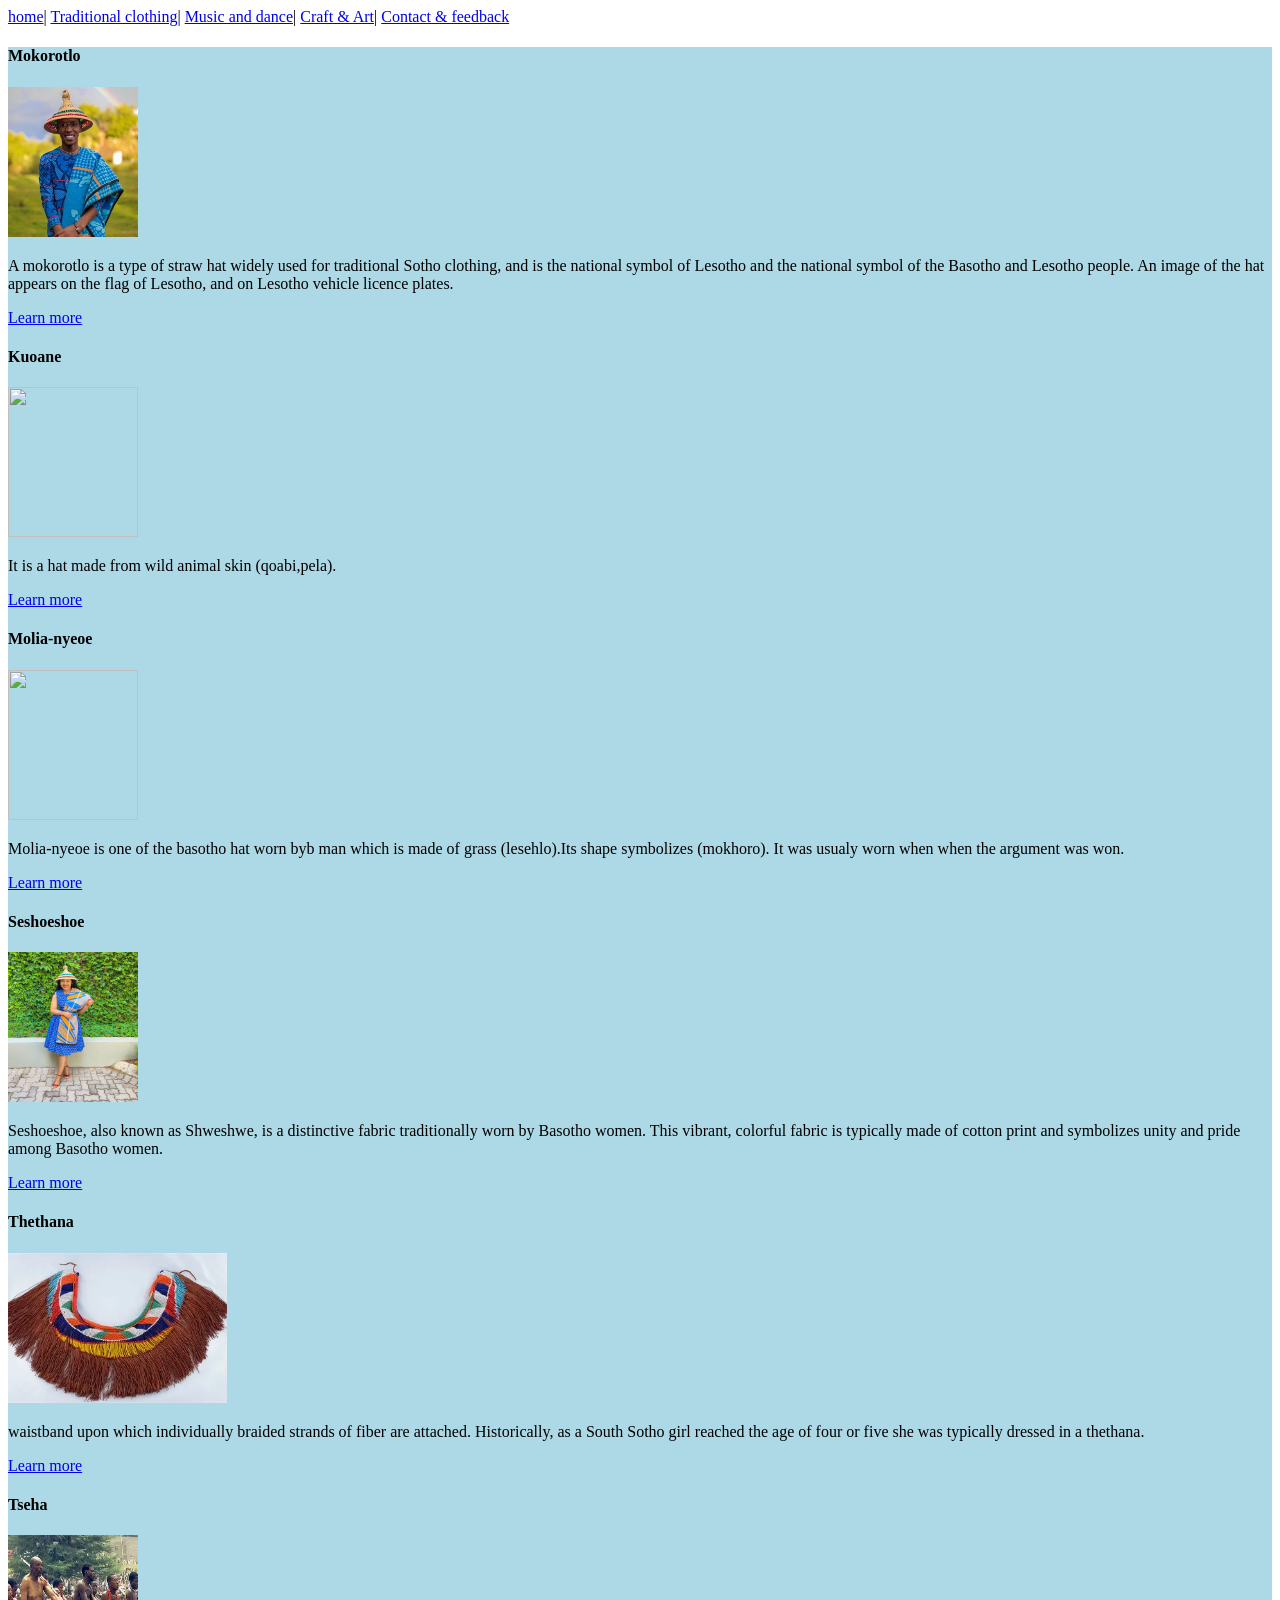
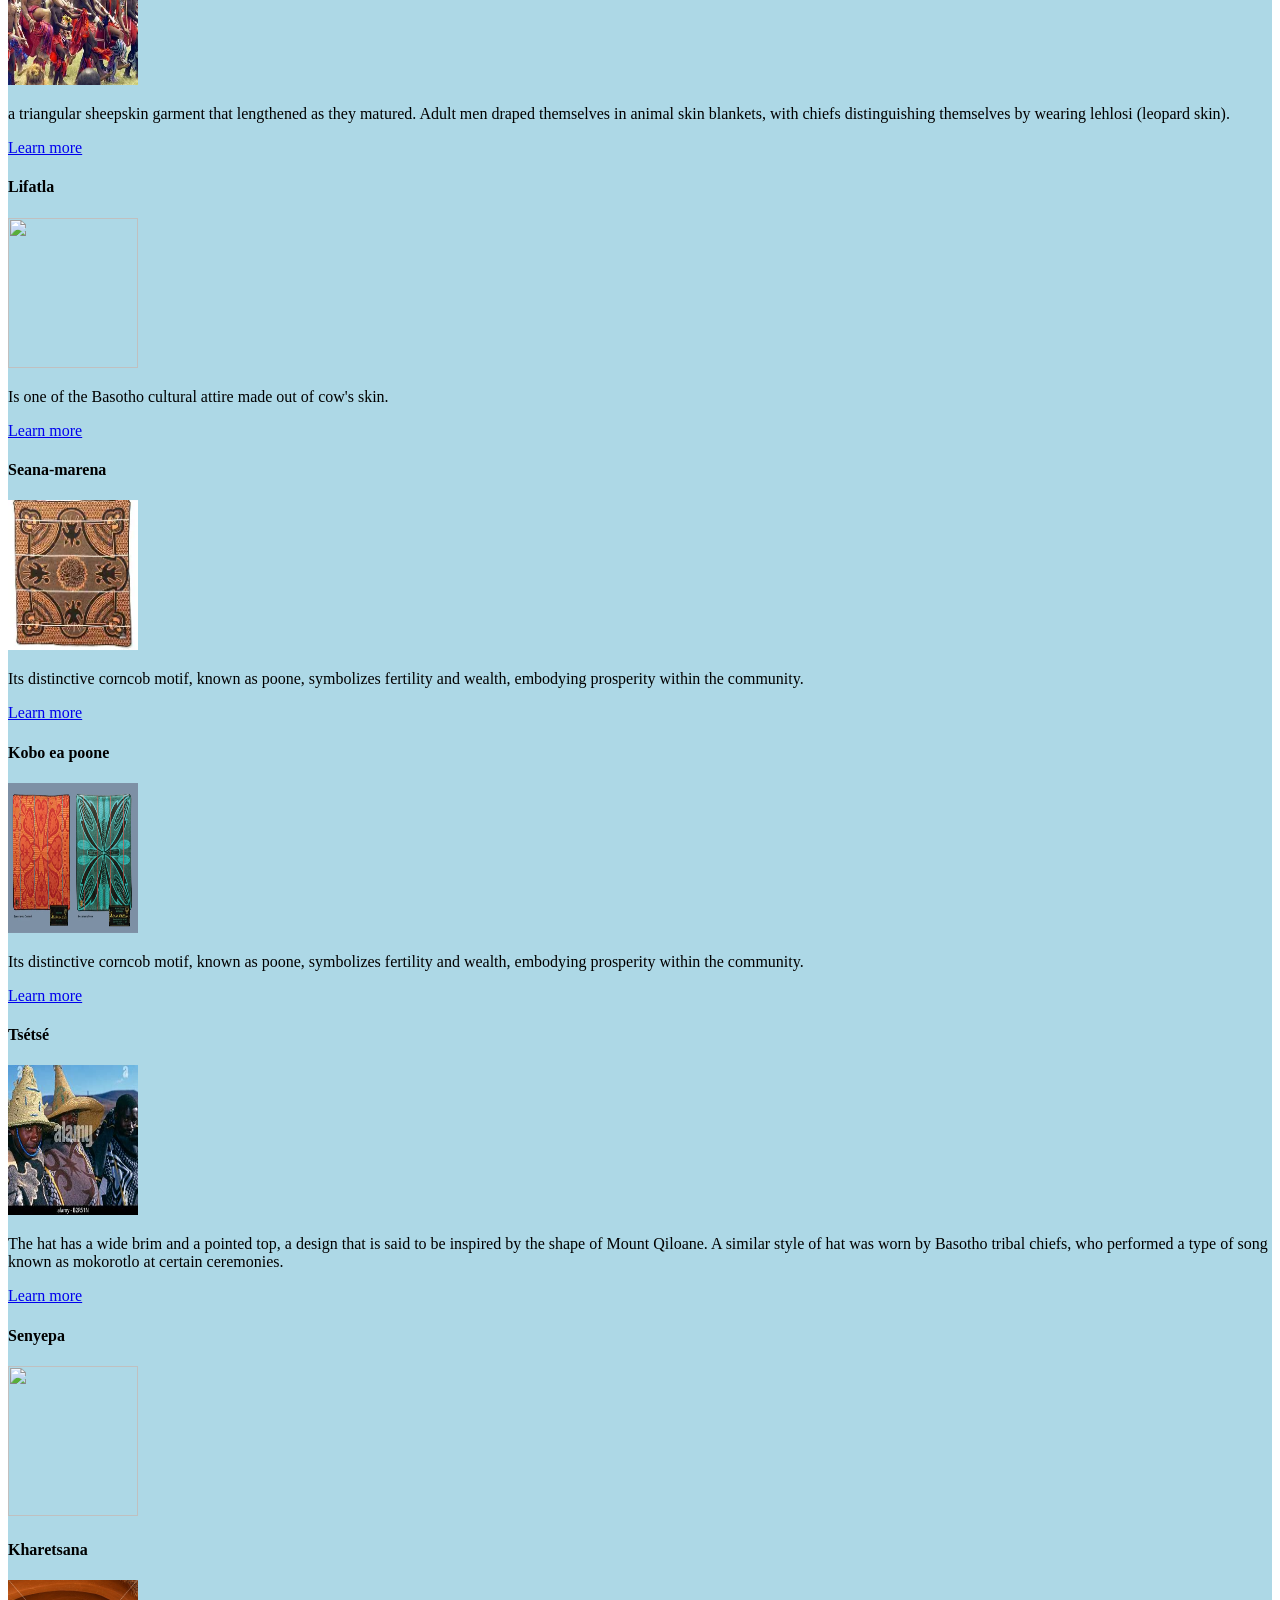
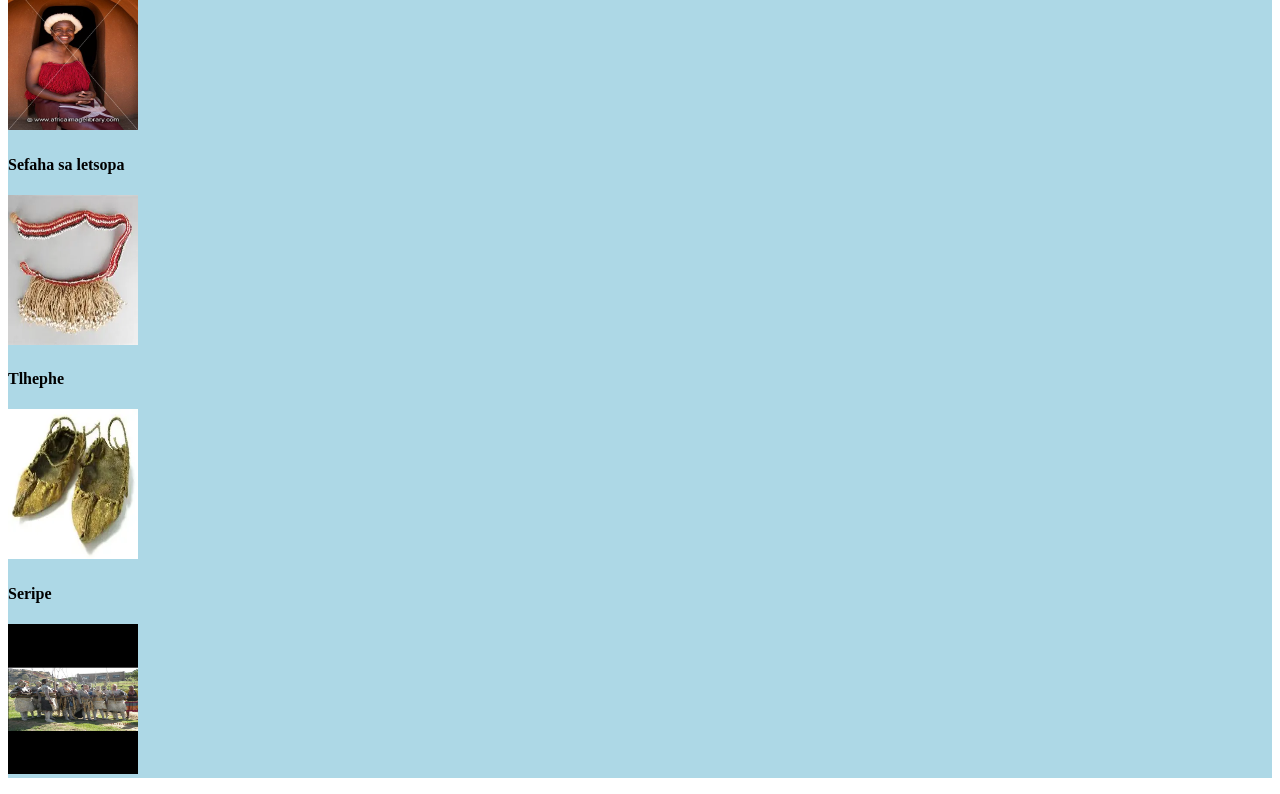
==== Traditional clothing.html @ d3f63bb2 "Add files via upload" ====
<!DOCTYPE html>
<html>
<head>
	<link rel="stylesheet" type="text/css" href="style.css">
	<meta charset="utf-8">
	<meta name="viewport" content="width=device-width, initial-scale=1">
	<title>Traditional clothing</title>
	<a href="index.html">
	home</a>|

	<a href="Traditional clothing.html">
	Traditional clothing</a>|

	<a href="Music and dance.html">
	Music and dance</a>|

	<a href="Craft & Art.html">
	Craft & Art</a>|

	<a href="Contact & feedback.html">
	Contact & feedback</a>
</head>
<body>
	<div class="container">
      <div class="box">
        <div class="flex-container"></div>
         <h4>Mokorotlo</h4>
         <div class="image-container">
         <img src="images/Mokorotlo.jpg"height="150px"width="130px" class="hover-image">
         <p>A mokorotlo is a type of straw hat widely used for traditional Sotho clothing, and is the national symbol of Lesotho and the national symbol of the Basotho and Lesotho people. An image of the hat appears on the flag of Lesotho, and on Lesotho vehicle licence plates.</p>
         <a href="https://www.pinterest.com/igmosuoe/kuoane" target="blank">Learn more</a>

        <div class="box">
            <h4>Kuoane</h4>
         <img src="images/Kuoane.webp"height="150px"width="130px">
         <p>It is a hat made from wild animal skin (qoabi,pela). </p><a href="https://www.pinterest.com/igmosuoe/kuoane" target="blank">Learn more</a>

      <div class="box">
         <h4>Molia-nyeoe</h4>
         <img src="images/Molia-nyeoe.jpg"height="150px"width="130px">
        <p>Molia-nyeoe is one of the basotho hat worn byb man which is made of grass (lesehlo).Its shape symbolizes (mokhoro). It was usualy worn when when the argument was won.</p><a href="https://www.pinterest.com/igmosuoe/kuoane" target="blank">Learn more</a>

          <div class="box">
            <h4>Seshoeshoe</h4>
         <img src="images/Seshoeshoe.jpg"height="150px" width="130px">
         <p>Seshoeshoe, also known as Shweshwe, is a distinctive fabric traditionally worn by Basotho women. This vibrant, colorful fabric is typically made of cotton print and symbolizes unity and pride among Basotho women.</p><a href="https://www.pinterest.com/igmosuoe/kuoane" target="blank">Learn more</a>

          <div class="box">
            <h4>Thethana</h4>
         <img src="images/2.webp"height="150px">
         <p>waistband upon which individually braided strands of fiber are attached. Historically, as a South Sotho girl reached the age of four or five she was typically dressed in a thethana.</p><a href="https://www.pinterest.com/igmosuoe/kuoane" target="blank">Learn more</a>

          <div class="box">
            <h4>Tseha</h4>
         <img src="images/5.webp"height="150px" width="130px">
         <p>a triangular sheepskin garment that lengthened as they matured. Adult men draped themselves in animal skin blankets, with chiefs distinguishing themselves by wearing lehlosi (leopard skin).</p><a href="https://www.pinterest.com/igmosuoe/kuoane" target="blank">Learn more</a>

          <div class="box">
            <h4>Lifatla</h4>
         <img src="images/Sefatla.webp"height="150px" width="130px">
         <p>Is one of the Basotho cultural attire made out of cow's skin.</p><a href="https://www.pinterest.com/igmosuoe/kuoane" target="blank">Learn more</a>

          <div class="box">
             <h4>Seana-marena</h4>
         <img src="images/7.webp"height="150px" width="130px">
        <p>Its distinctive corncob motif, known as poone, symbolizes fertility and wealth, embodying prosperity within the community.</p><a href="https://www.pinterest.com/igmosuoe/kuoane" target="blank">Learn more</a>

          <div class="box">
            <h4>Kobo ea poone</h4>
         <img src="images/4.webp"height="150px"width="130px">
         <p>Its distinctive corncob motif, known as poone, symbolizes fertility and wealth, embodying prosperity within the community.</p><a href="https://www.pinterest.com/igmosuoe/kuoane" target="blank">Learn more</a>

          <div class="box">
            <h4>Tsétsé</h4>
         <img src="images/10.jpg"height="150px" width="130px">
         <p>The hat has a wide brim and a pointed top, a design that is said to be inspired by the shape of Mount Qiloane. A similar style of hat was worn by Basotho tribal chiefs, who performed a type of song known as mokorotlo at certain ceremonies.</p><a href="https://www.pinterest.com/igmosuoe/kuoane" target="blank">Learn more</a>

         <div class="box">
          <h4>Senyepa</h4>
          <img src="images/Senyepa.webp"height="150px"width="130px">
          <p></p>

          <div class="box">
          <h4>Kharetsana</h4>
          <img src="images/Kharetsana.jpg"height="150px"width="130px">
          <p></p>

          <div class="box">
          <h4>Sefaha sa letsopa</h4>
          <img src="images/1.webp"height="150px"width="130px">
          <p></p>

          <div class="box">
          <h4>Tlhephe</h4>
          <img src="images/xx.webp"height="150px"width="130px">
          <p></p>

          <div class="box">
          <h4>Seripe</h4>
          <img src="images/seripe.jpg"height="150px"width="130px">
          <p></p>

      </div>
</body>
</html>
---- style.css ----
.container{
	background-color: lightblue;

{

.grid-container{
	display: grid;
	background-color: lightblue;

}
.image-container{
	display: grid;
	background-color: lightblue;

}

.page-orientation{
	background-color: lightblue;
}
.box{
	text-align: center;
	padding: 20px;
	margin: 10px;
	box-sizing: content-box;
	flex: 30px;
	border: 1px solid white;
}
.flex-container{
	display: grid;
	grid-template-columns: repeat(5, 1fr);
	gap: 2px;
	background-color: unset;
	padding: 10px;
	text-align: center;
}
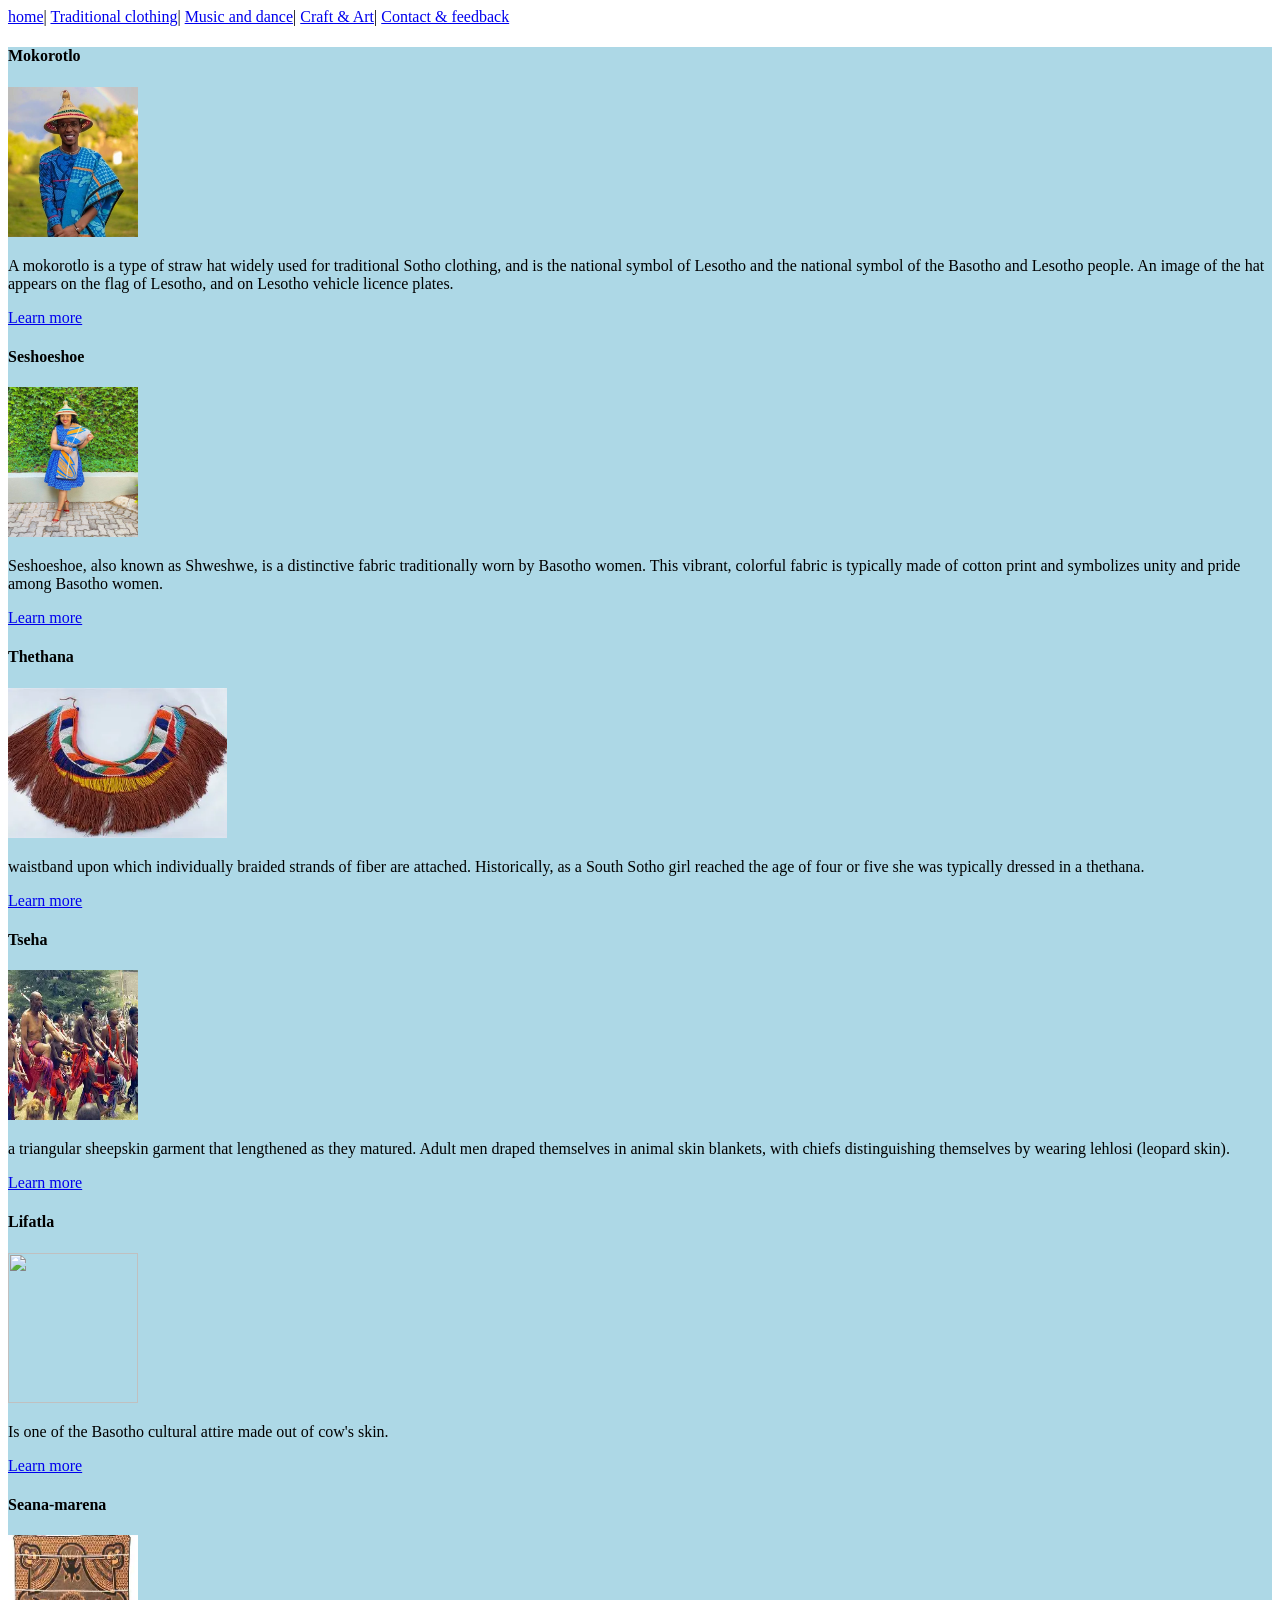
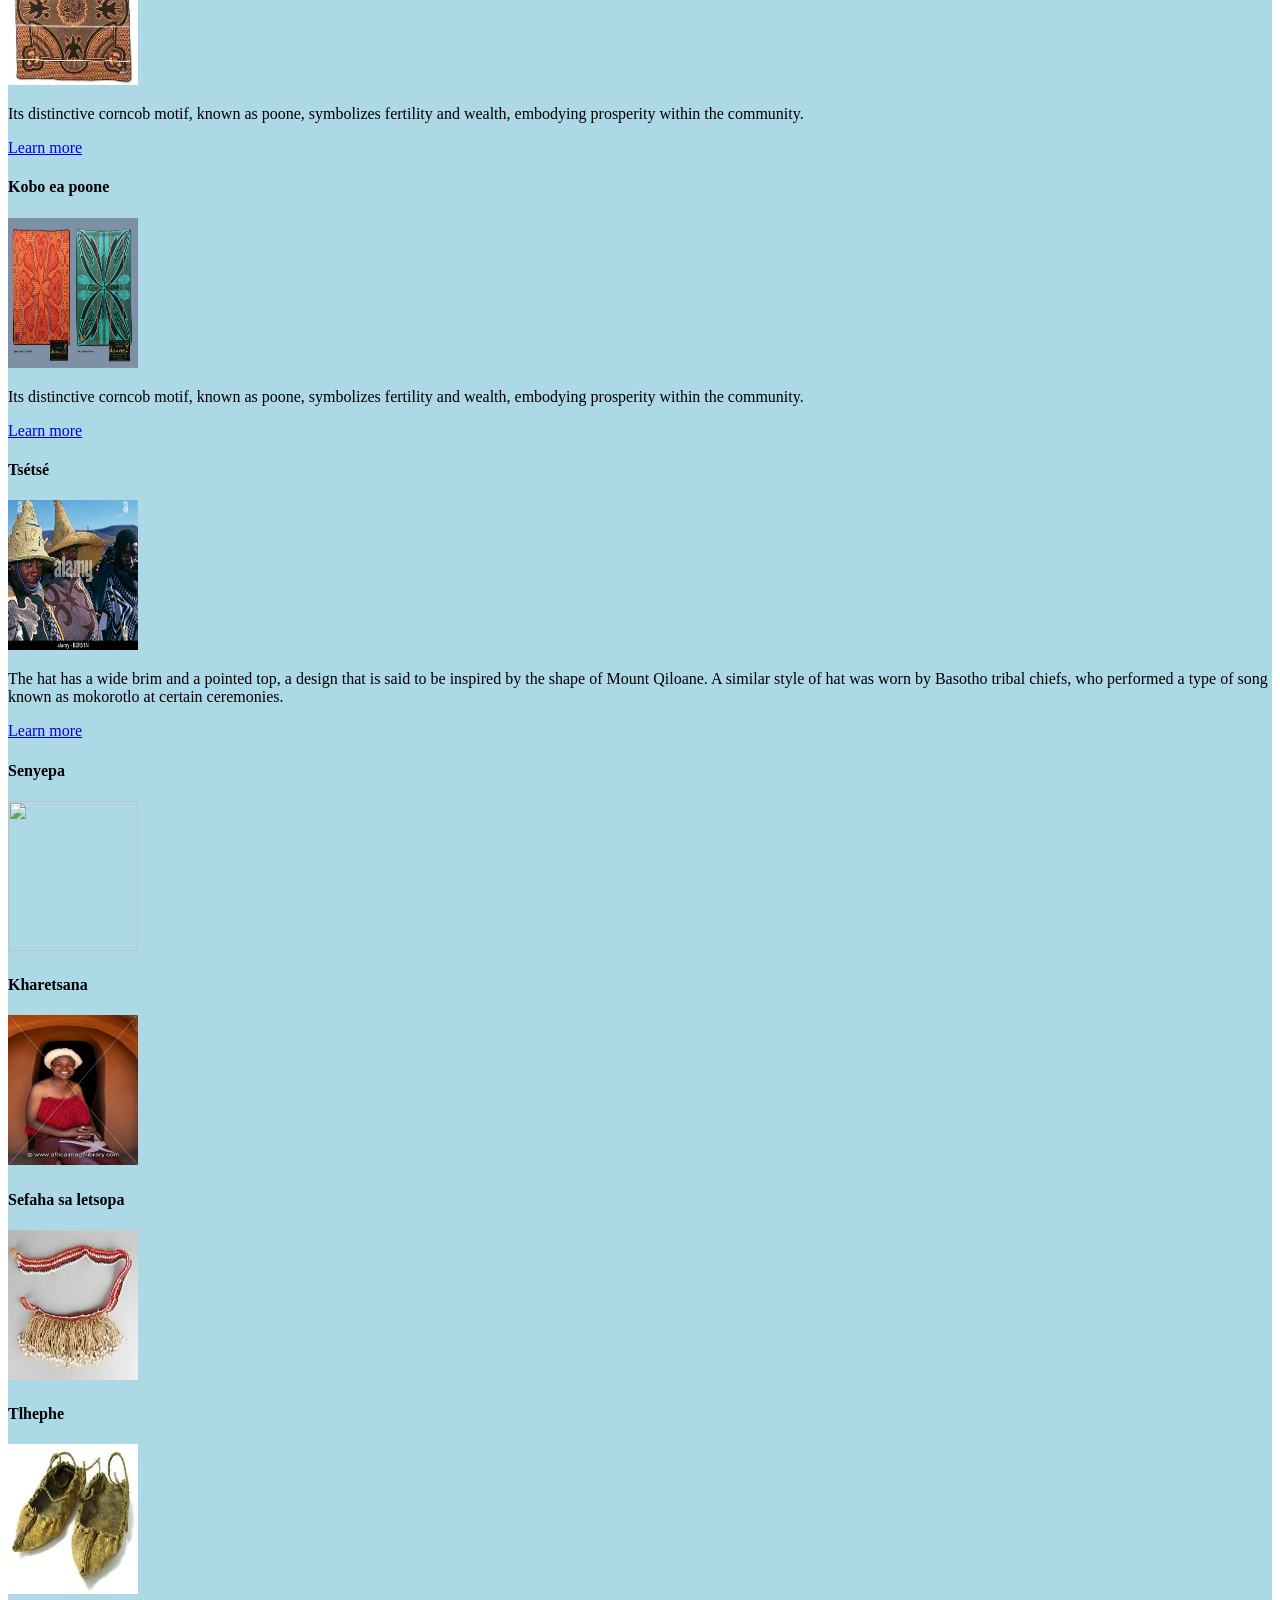
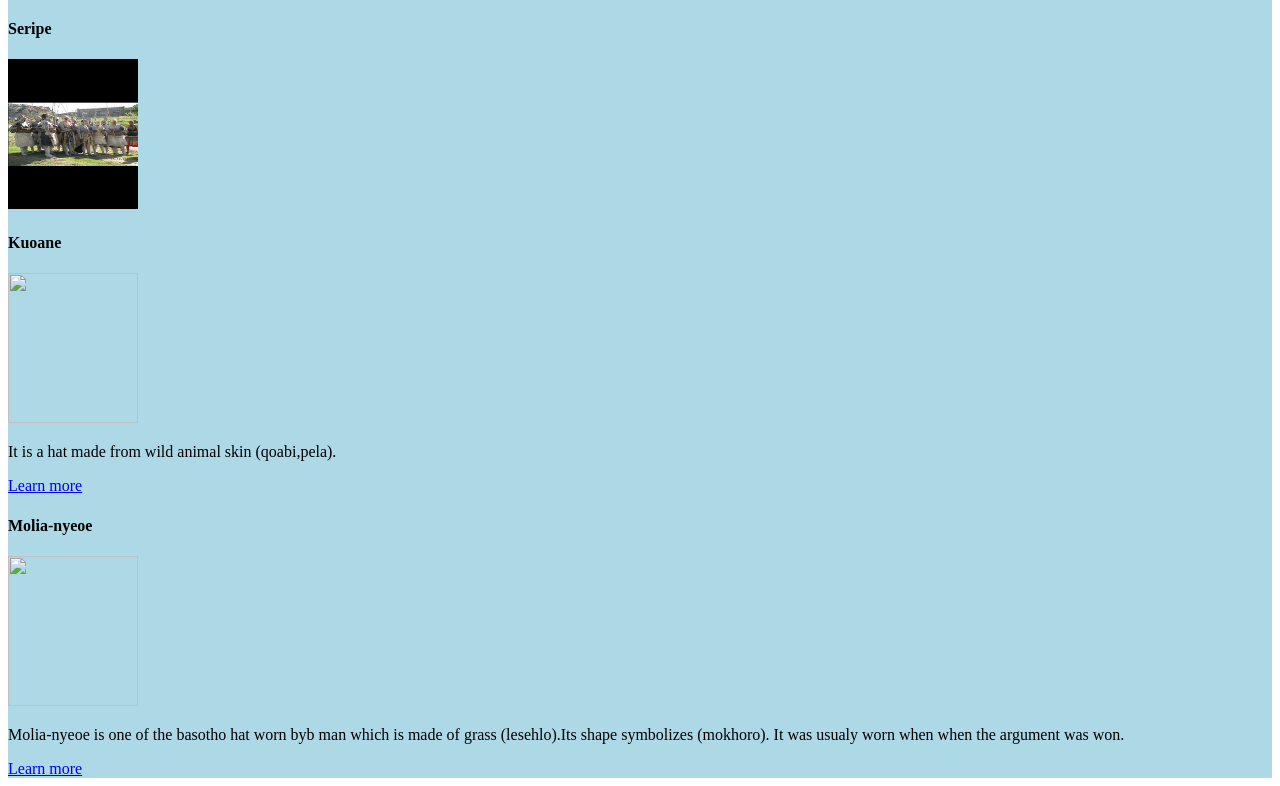
==== commit 1b2c5036: "Update Traditional clothing.html" ====
--- a/Traditional clothing.html
+++ b/Traditional clothing.html
@@ -29,16 +29,6 @@
          <img src="images/Mokorotlo.jpg"height="150px"width="130px" class="hover-image">
          <p>A mokorotlo is a type of straw hat widely used for traditional Sotho clothing, and is the national symbol of Lesotho and the national symbol of the Basotho and Lesotho people. An image of the hat appears on the flag of Lesotho, and on Lesotho vehicle licence plates.</p>
          <a href="https://www.pinterest.com/igmosuoe/kuoane" target="blank">Learn more</a>
-
-        <div class="box">
-            <h4>Kuoane</h4>
-         <img src="images/Kuoane.webp"height="150px"width="130px">
-         <p>It is a hat made from wild animal skin (qoabi,pela). </p><a href="https://www.pinterest.com/igmosuoe/kuoane" target="blank">Learn more</a>
-
-      <div class="box">
-         <h4>Molia-nyeoe</h4>
-         <img src="images/Molia-nyeoe.jpg"height="150px"width="130px">
-        <p>Molia-nyeoe is one of the basotho hat worn byb man which is made of grass (lesehlo).Its shape symbolizes (mokhoro). It was usualy worn when when the argument was won.</p><a href="https://www.pinterest.com/igmosuoe/kuoane" target="blank">Learn more</a>
 
           <div class="box">
             <h4>Seshoeshoe</h4>
@@ -100,8 +90,20 @@
           <img src="images/seripe.jpg"height="150px"width="130px">
           <p></p>
 
+			   <div class="box">
+            <h4>Kuoane</h4>
+         <img src="images/Kuoane.webp"height="150px"width="130px">
+         <p>It is a hat made from wild animal skin (qoabi,pela). </p><a href="https://www.pinterest.com/igmosuoe/kuoane" target="blank">Learn more</a>
+
+      <div class="box">
+         <h4>Molia-nyeoe</h4>
+         <img src="images/Molia-nyeoe.jpg"height="150px"width="130px">
+        <p>Molia-nyeoe is one of the basotho hat worn byb man which is made of grass (lesehlo).Its shape symbolizes (mokhoro). It was usualy worn when when the argument was won.</p><a href="https://www.pinterest.com/igmosuoe/kuoane" target="blank">Learn more</a>
+
+
       </div>
 </body>
 </html>
 
 
+
